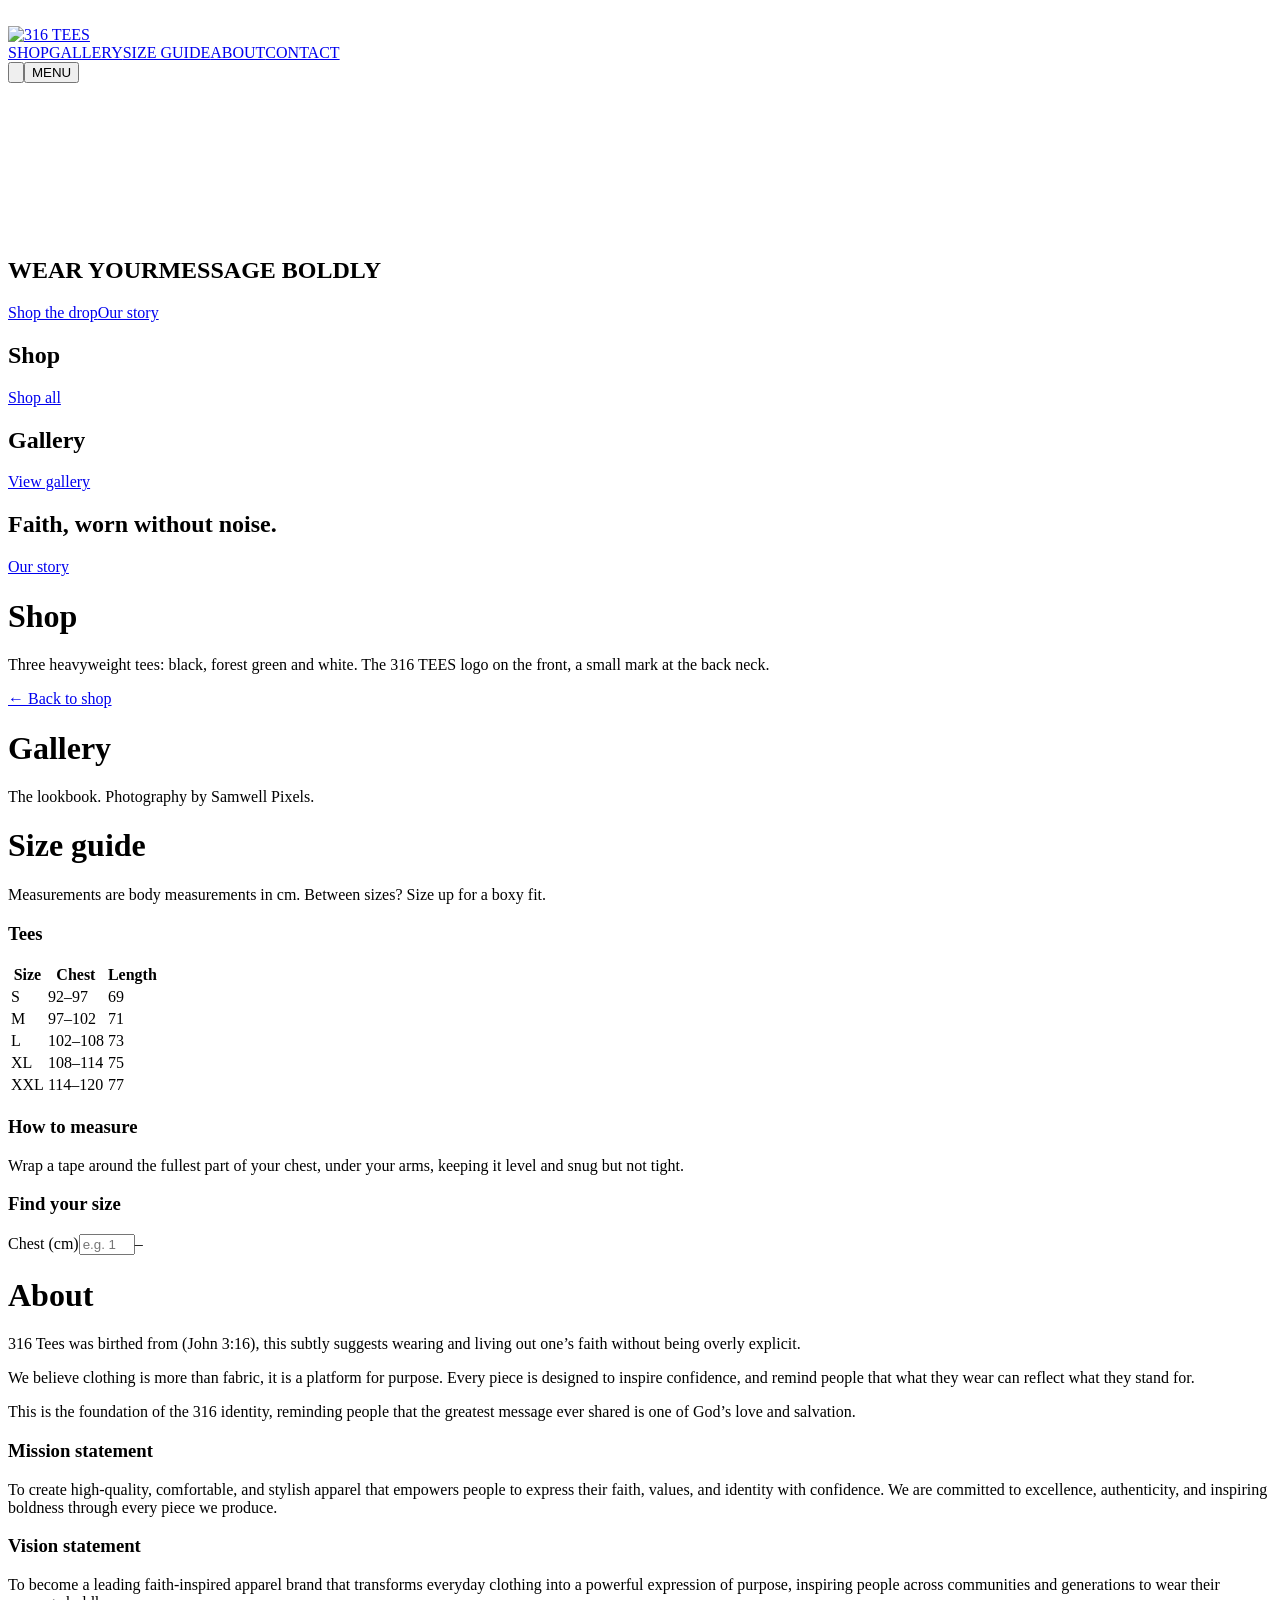
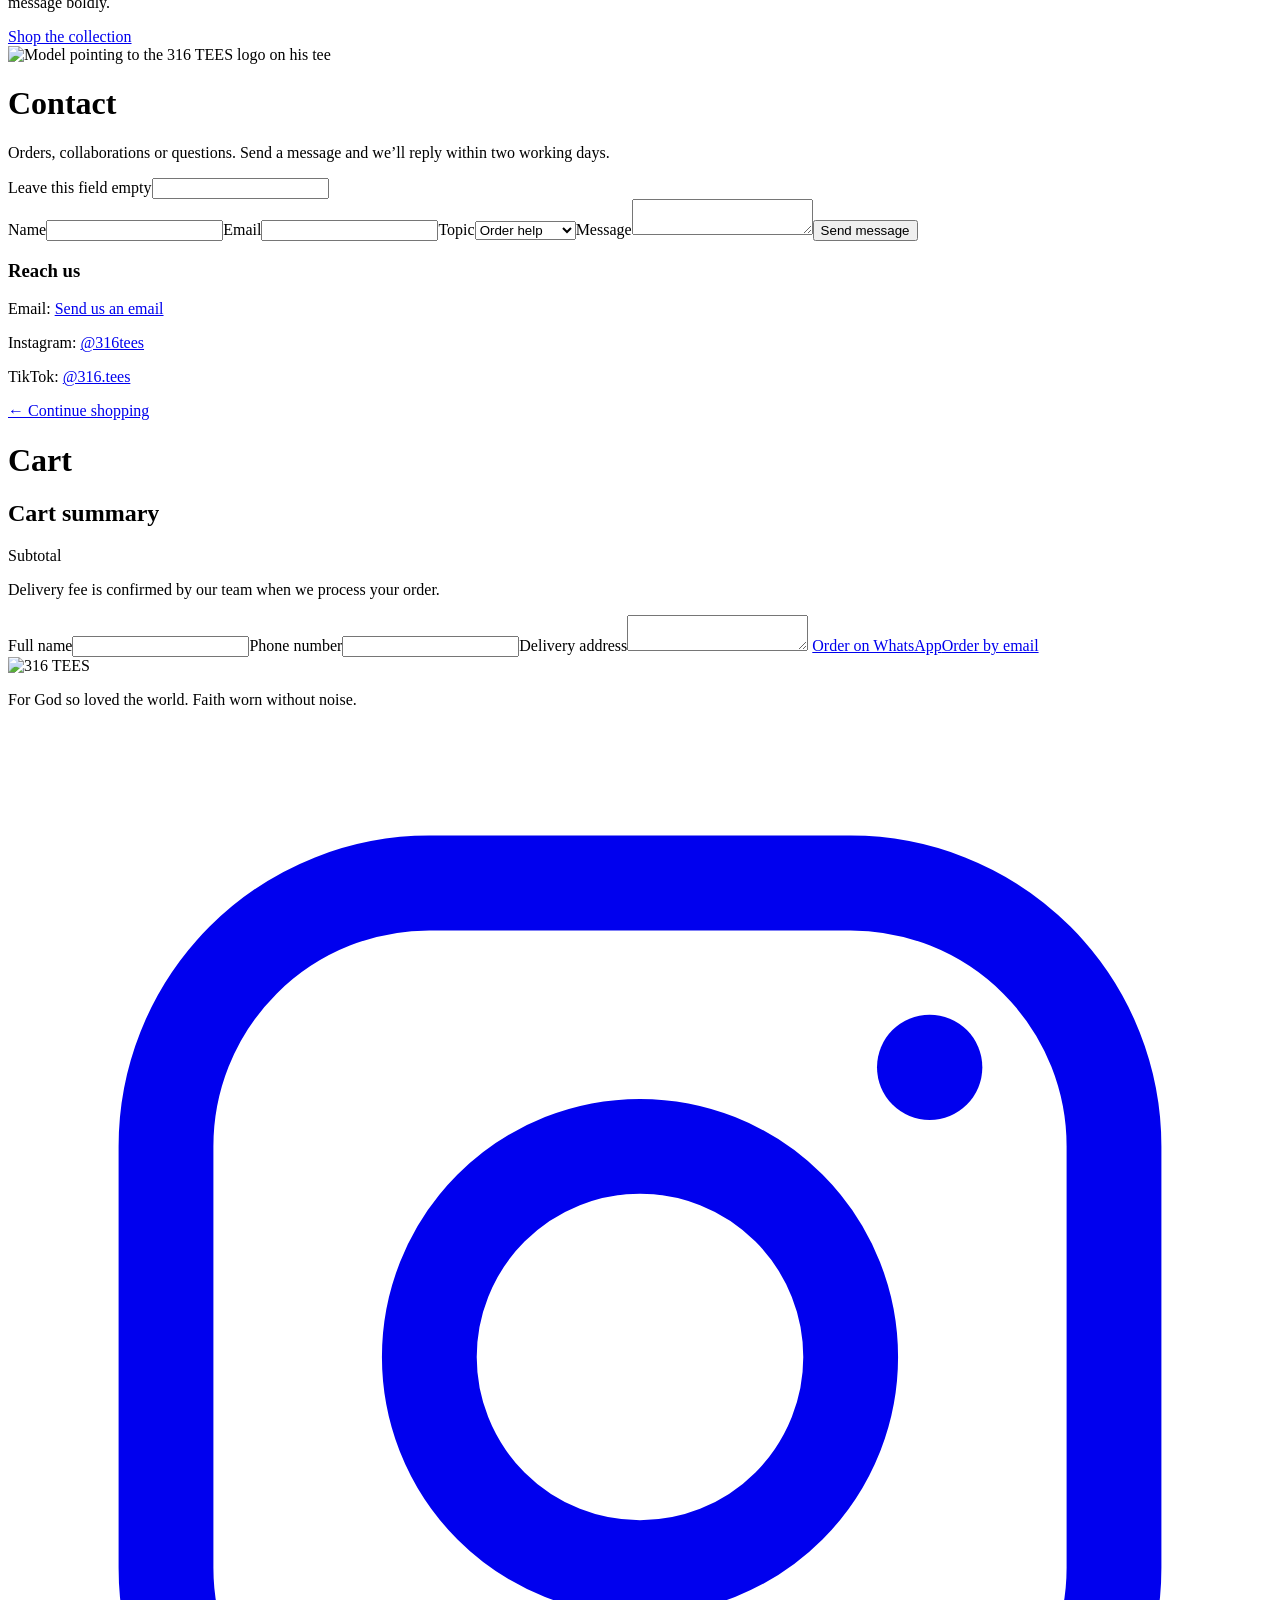
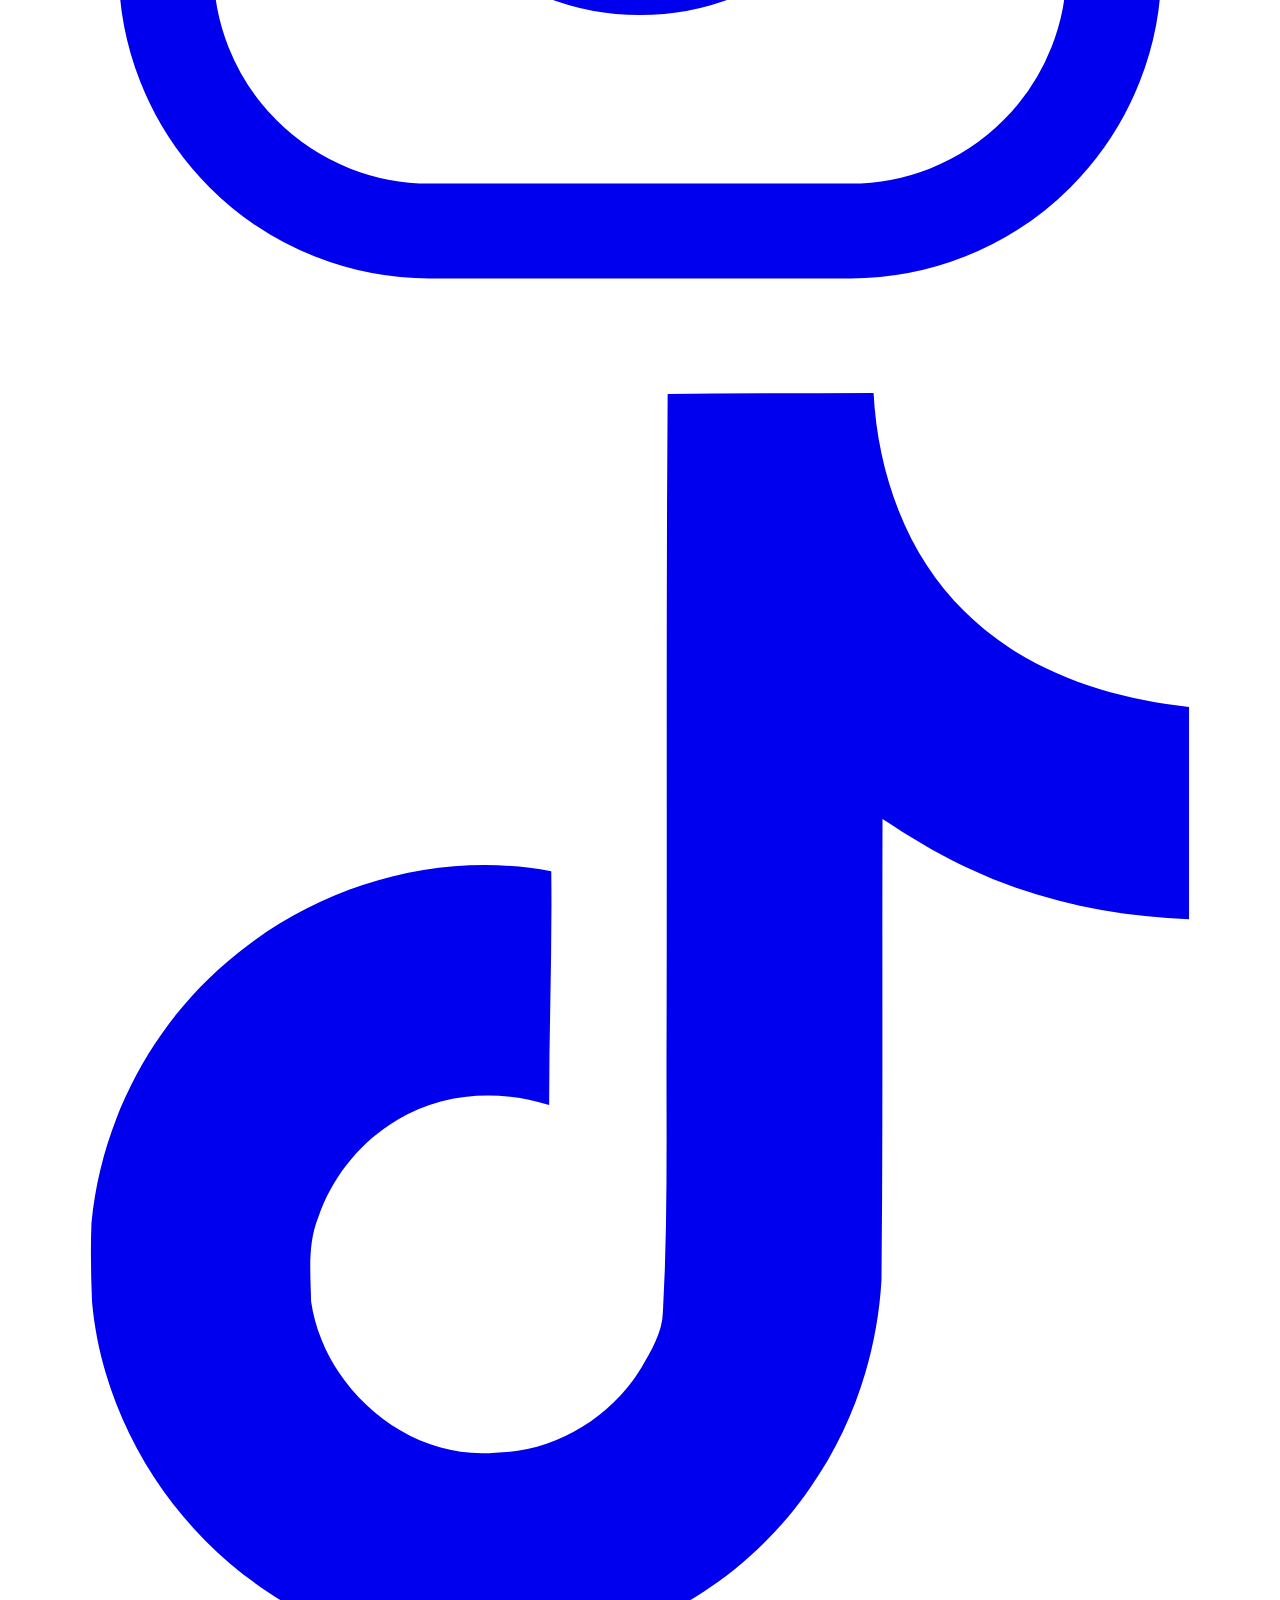
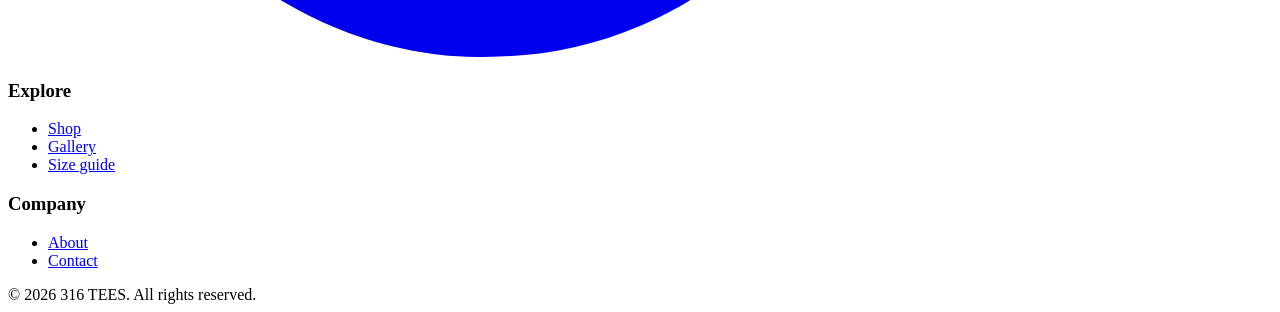
==== index.html @ b626f869 "Initial commit - static website files" ====
<!DOCTYPE html>
<html lang="en"><head><meta charset="utf-8">
<meta name="viewport" content="width=device-width, initial-scale=1, viewport-fit=cover">
<meta http-equiv="Content-Security-Policy" content="default-src 'self'; script-src 'self'; style-src 'self'; img-src 'self'; font-src 'self'; media-src 'self'; connect-src 'none'; object-src 'none'; base-uri 'none'; form-action 'none'">
<meta name="referrer" content="strict-origin-when-cross-origin">
<meta name="description" content="316 TEES: faith-inspired streetwear. Wear your message boldly.">
<title>316 TEES</title>
<link rel="icon" type="image/png" href="assets/img/favicon.png">
<link rel="stylesheet" href="css/styles.css">
</head><body>
<svg width="0" height="0" class="sprite" aria-hidden="true"><symbol id="tee" viewBox="0 0 100 100"><path d="M34 12 16 24 4 44l16 8 8-9v45h44V43l8 9 16-8-12-20-18-12c-3 7-9 10-16 10s-13-3-16-10Z" fill="currentColor"/></symbol></svg>
<nav class="glass" id="nav"><a class="logo" href="#home" aria-label="316 TEES home"><img src="assets/img/logo.png" alt="316 TEES"></a>
<div class="right"><div class="links" id="links"><a href="#shop">SHOP</a><a href="#gallery">GALLERY</a><a href="#size-guide">SIZE GUIDE</a><a href="#about">ABOUT</a><a href="#contact">CONTACT</a></div>
<button class="cart" id="cart" aria-label="Cart, empty"><svg viewBox="0 0 24 24" fill="none" stroke="currentColor" stroke-width="1.8" stroke-linecap="round" stroke-linejoin="round" aria-hidden="true"><path d="M5 8h14l-1.2 11.2a1.5 1.5 0 0 1-1.5 1.3H7.7a1.5 1.5 0 0 1-1.5-1.3L5 8Z"/><path d="M9 10V7a3 3 0 0 1 6 0v3"/></svg><span class="bd" id="cn" hidden>0</span></button><button class="menu" id="menu" aria-expanded="false" aria-label="Menu">MENU</button></div></nav>
<main id="main" tabindex="-1">
<div class="page" data-p="home">
<div class="hero-wrap"><section class="hero" id="hero" aria-label="316 TEES"><video class="hv" poster="assets/img/hero.jpg" src="assets/video/hero.mp4" autoplay muted loop playsinline preload="auto" aria-hidden="true" tabindex="-1"></video><div class="hc"><h1><span class="l"><span class="d0">WEAR YOUR</span></span><span class="l"><span class="d1">MESSAGE BOLDLY</span></span></h1><div class="row"><a class="btn" href="#shop">Shop the drop</a><a class="btn line" href="#about">Our story</a></div></div></section></div>
<div class="after">
<section class="sec" aria-label="Shop preview"><div class="sh"><h2>Shop</h2><a class="btn" href="#shop">Shop all</a></div><div class="grid" id="hgrid"></div></section>
<section class="sec" aria-label="Gallery preview"><div class="sh"><h2>Gallery</h2><a class="btn" href="#gallery">View gallery</a></div><div class="mq"><div class="mq-t" id="mqt"></div></div></section>
<section class="band mt"><h2>Faith, worn without noise.</h2><a class="btn" href="#about">Our story</a></section></div></div>
<div class="page pad" data-p="shop"><h1>Shop</h1><p class="lead">Three heavyweight tees: black, forest green and white. The 316 TEES logo on the front, a small mark at the back neck.</p><div class="grid" id="grid"></div></div>
<div class="page pad" data-p="product"><a class="back" href="#shop">&larr; Back to shop</a><div class="pdp" id="pdp"></div></div>
<div class="page pad" data-p="gallery"><h1>Gallery</h1><p class="lead">The lookbook. Photography by Samwell Pixels.</p><div class="mas" id="mas"></div></div>
<div class="page pad" data-p="size-guide"><a class="back" id="sgb" href="#shop" hidden>&larr; Back</a><h1>Size guide</h1><p class="lead">Measurements are body measurements in cm. Between sizes? Size up for a boxy fit.</p>
<div class="two"><div><h3>Tees</h3><div class="tw"><table><tr><th>Size</th><th>Chest</th><th>Length</th></tr><tr><td>S</td><td>92&ndash;97</td><td>69</td></tr><tr><td>M</td><td>97&ndash;102</td><td>71</td></tr><tr><td>L</td><td>102&ndash;108</td><td>73</td></tr><tr><td>XL</td><td>108&ndash;114</td><td>75</td></tr><tr><td>XXL</td><td>114&ndash;120</td><td>77</td></tr></table></div>
<h3>How to measure</h3><p class="lead mt8">Wrap a tape around the fullest part of your chest, under your arms, keeping it level and snug but not tight.</p></div>
<div class="finder"><h3 class="mb16">Find your size</h3><label for="ch">Chest (cm)</label><input id="ch" type="number" min="70" max="140" placeholder="e.g. 100"><output id="fs" aria-live="polite">&ndash;</output></div></div></div>
<div class="page pad about" data-p="about"><h1>About</h1><div class="two"><div><p class="lead">316 Tees was birthed from (John 3:16), this subtly suggests wearing and living out one’s faith without being overly explicit.</p>
<p>We believe clothing is more than fabric, it is a platform for purpose. Every piece is designed to inspire confidence, and remind people that what they wear can reflect what they stand for.</p>
<p>This is the foundation of the 316 identity, reminding people that the greatest message ever shared is one of God’s love and salvation.</p>
<h3>Mission statement</h3><p>To create high-quality, comfortable, and stylish apparel that empowers people to express their faith, values, and identity with confidence. We are committed to excellence, authenticity, and inspiring boldness through every piece we produce.</p>
<h3>Vision statement</h3><p>To become a leading faith-inspired apparel brand that transforms everyday clothing into a powerful expression of purpose, inspiring people across communities and generations to wear their message boldly.</p>
<a class="btn" href="#shop">Shop the collection</a></div><img id="aimg" alt="Model pointing to the 316 TEES logo on his tee"></div></div>
<div class="page pad" data-p="contact"><h1>Contact</h1><p class="lead">Orders, collaborations or questions. Send a message and we&rsquo;ll reply within two working days.</p>
<div class="two"><form id="cf" novalidate><div class="hp-f" aria-hidden="true"><label for="cfh">Leave this field empty</label><input id="cfh" tabindex="-1" autocomplete="off"></div><label for="n">Name</label><input id="n" required maxlength="60" autocomplete="name"><label for="e">Email</label><input id="e" type="email" required maxlength="120" autocomplete="email"><label for="t">Topic</label><select id="t"><option>Order help</option><option>Sizing</option><option>Collaboration</option><option>Other</option></select><label for="m">Message</label><textarea id="m" required maxlength="1000"></textarea><button class="btn" type="submit">Send message</button><div class="msg" id="cm" aria-live="polite"></div></form>
<div><h3 class="mb12">Reach us</h3><p>Email: <a class="ul" id="mailus" href="#contact">Send us an email</a></p><p>Instagram: <a href="https://www.instagram.com/316_tees?igsi=aW4xdzdqODA5ZWxq" target="_blank" rel="noopener noreferrer" class="ul">@316tees</a></p><p>TikTok: <a href="https://www.tiktok.com/@316.tees?_r=1&amp;_t=ZS-9APTK7MAoVQ" target="_blank" rel="noopener noreferrer" class="ul">@316.tees</a></p></div></div></div>
<div class="page pad" data-p="cart"><a class="back" href="#shop">&larr; Continue shopping</a><h1 id="ch">Cart</h1>
<div id="cempty" hidden><p class="lead">Your cart is empty. Pick a tee and it will show up here.</p><a class="btn" href="#shop">Browse the shop</a></div>
<div class="cgrid" id="cg"><div id="cl"></div>
<aside class="csum" aria-label="Cart summary"><h2>Cart summary</h2><div class="sr"><span>Subtotal</span><b id="cs"></b></div><p class="note">Delivery fee is confirmed by our team when we process your order.</p>
<label for="ordn">Full name</label><input id="ordn" maxlength="80" autocomplete="name"><label for="ordp">Phone number</label><input id="ordp" type="tel" maxlength="20" autocomplete="tel"><label for="orda">Delivery address</label><textarea id="orda" maxlength="250" autocomplete="street-address"></textarea>
<a class="btn wide" id="wa" href="#cart" target="_blank" rel="noopener noreferrer">Order on WhatsApp</a><a class="btn wide dk" id="em" href="#cart">Order by email</a><div class="msg" id="cmsg" aria-live="polite"></div></aside></div></div>
</main>
<footer><div class="glass"><div><img src="assets/img/logo.png" alt="316 TEES"><p>For God so loved the world. Faith worn without noise.</p><div class="soc"><a href="https://www.instagram.com/316_tees?igsi=aW4xdzdqODA5ZWxq" target="_blank" rel="noopener noreferrer" aria-label="316 TEES on Instagram"><svg viewBox="0 0 24 24" fill="none" stroke="currentColor" stroke-width="1.8" aria-hidden="true"><rect x="3" y="3" width="18" height="18" rx="5"/><circle cx="12" cy="12" r="4"/><circle cx="17.5" cy="6.5" r="1" fill="currentColor" stroke="none"/></svg></a><a href="https://www.tiktok.com/@316.tees?_r=1&amp;_t=ZS-9APTK7MAoVQ" target="_blank" rel="noopener noreferrer" aria-label="316 TEES on TikTok"><svg viewBox="0 0 24 24" fill="currentColor" aria-hidden="true"><path d="M12.525.02c1.31-.02 2.61-.01 3.91-.02.08 1.53.63 3.09 1.75 4.17 1.12 1.11 2.7 1.62 4.24 1.79v4.03c-1.44-.05-2.89-.35-4.2-.97-.57-.26-1.1-.59-1.62-.93-.01 2.92.01 5.84-.02 8.75-.08 1.4-.54 2.79-1.35 3.94-1.31 1.92-3.58 3.17-5.91 3.21-1.43.08-2.86-.31-4.08-1.03-2.02-1.19-3.44-3.37-3.65-5.71-.02-.5-.03-1-.01-1.49.18-1.9 1.12-3.72 2.58-4.96 1.66-1.44 3.98-2.13 6.15-1.72.02 1.48-.04 2.96-.04 4.44-.99-.32-2.15-.23-3.02.37-.63.41-1.11 1.04-1.36 1.75-.21.51-.15 1.07-.14 1.61.24 1.64 1.82 3.02 3.5 2.87 1.12-.01 2.19-.66 2.77-1.61.19-.33.4-.67.41-1.06.1-1.79.06-3.57.07-5.36.01-4.03-.01-8.05.02-12.07z"/></svg></a></div></div>
<div><h3>Explore</h3><ul><li><a href="#shop">Shop</a></li><li><a href="#gallery">Gallery</a></li><li><a href="#size-guide">Size guide</a></li></ul></div>
<div><h3>Company</h3><ul><li><a href="#about">About</a></li><li><a href="#contact">Contact</a></li></ul></div><div class="copy">&copy; 2026 316 TEES. All rights reserved.</div></div></footer>
<script src="js/lenis.min.js"></script>
<script src="js/app.js"></script>
</body></html>
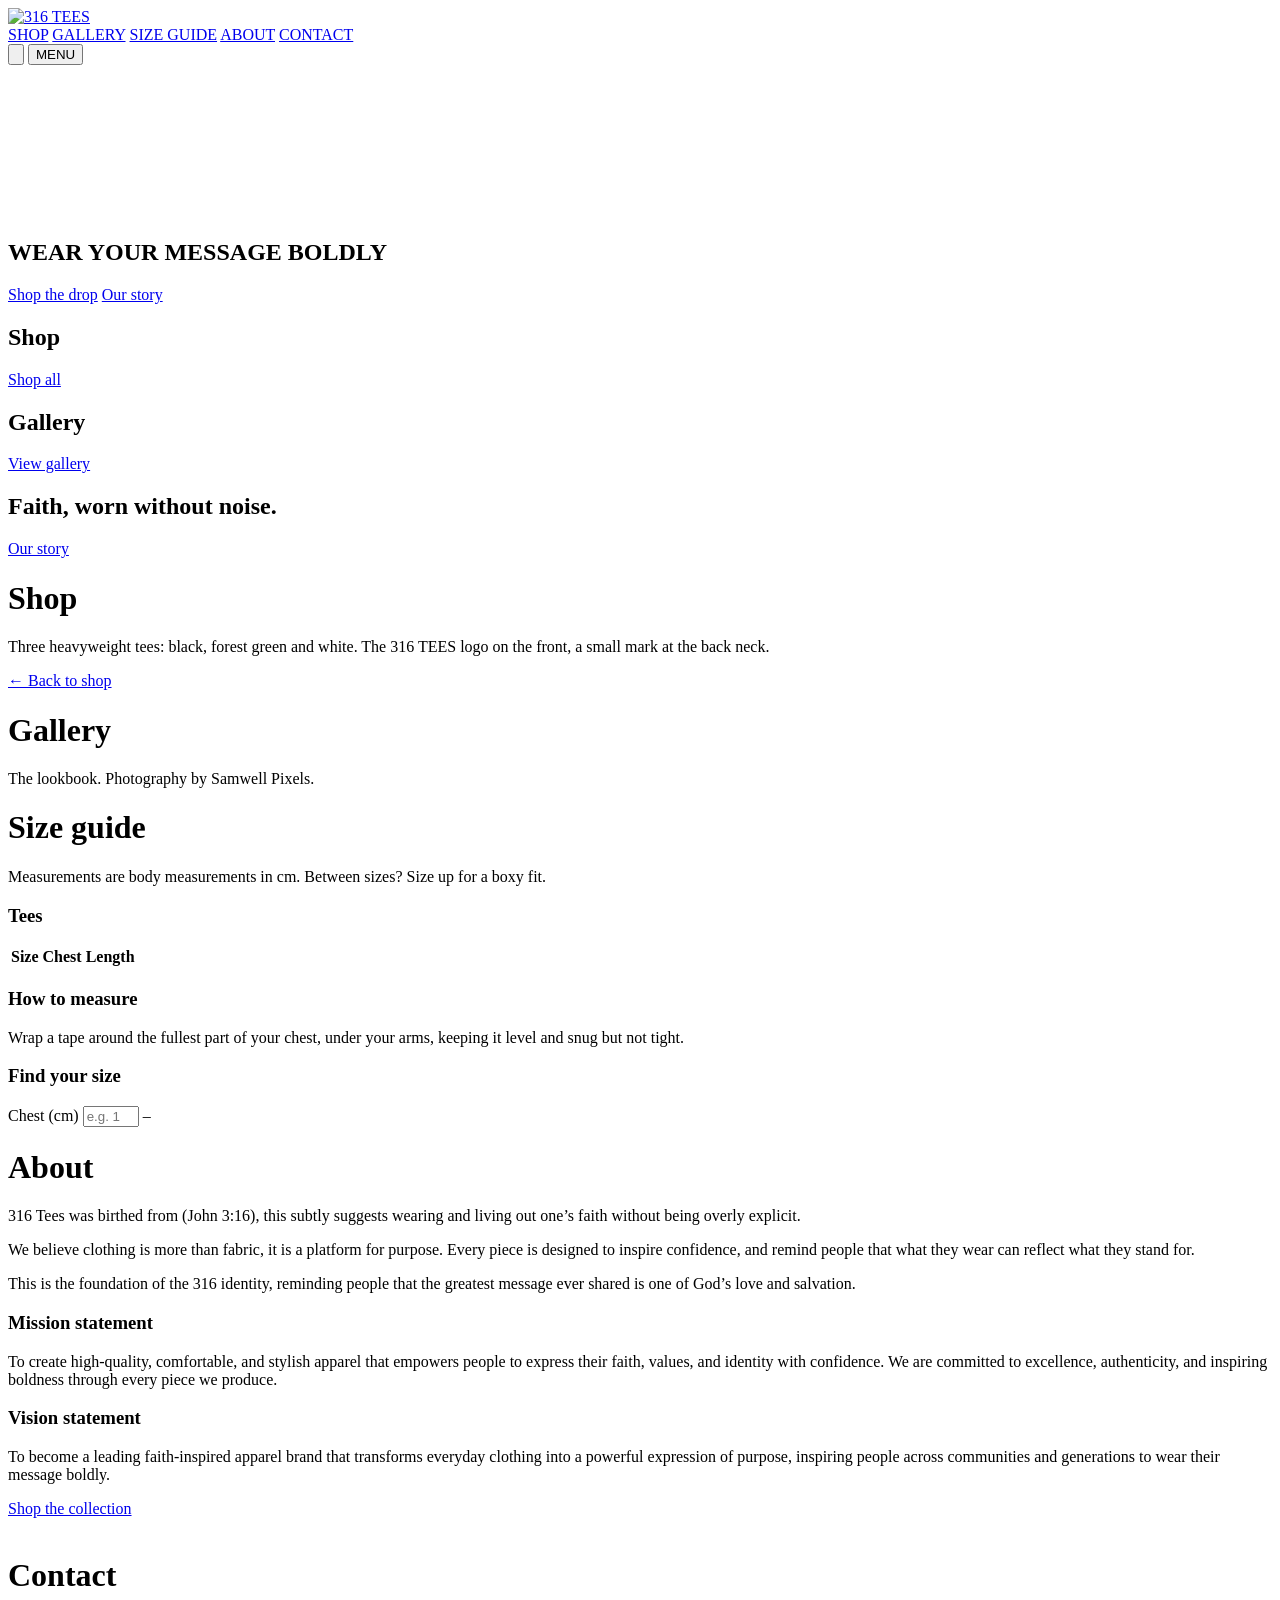
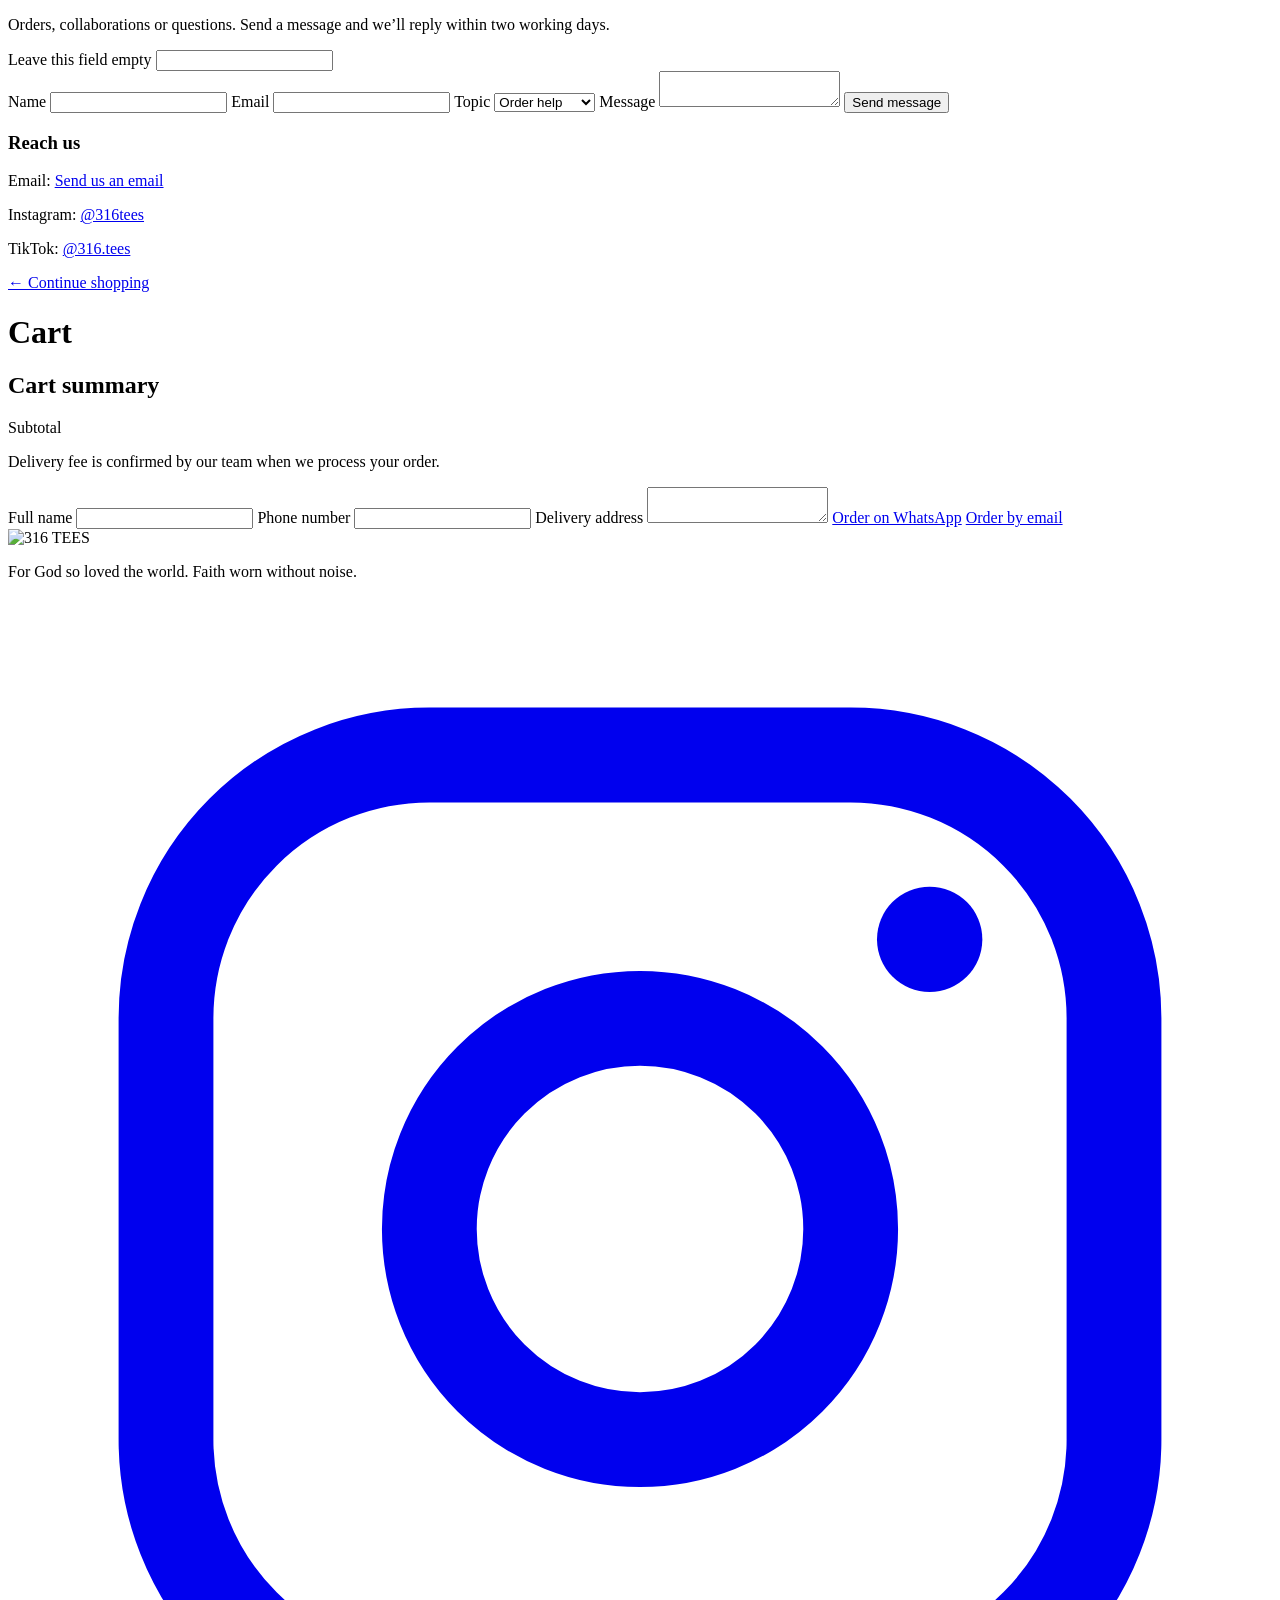
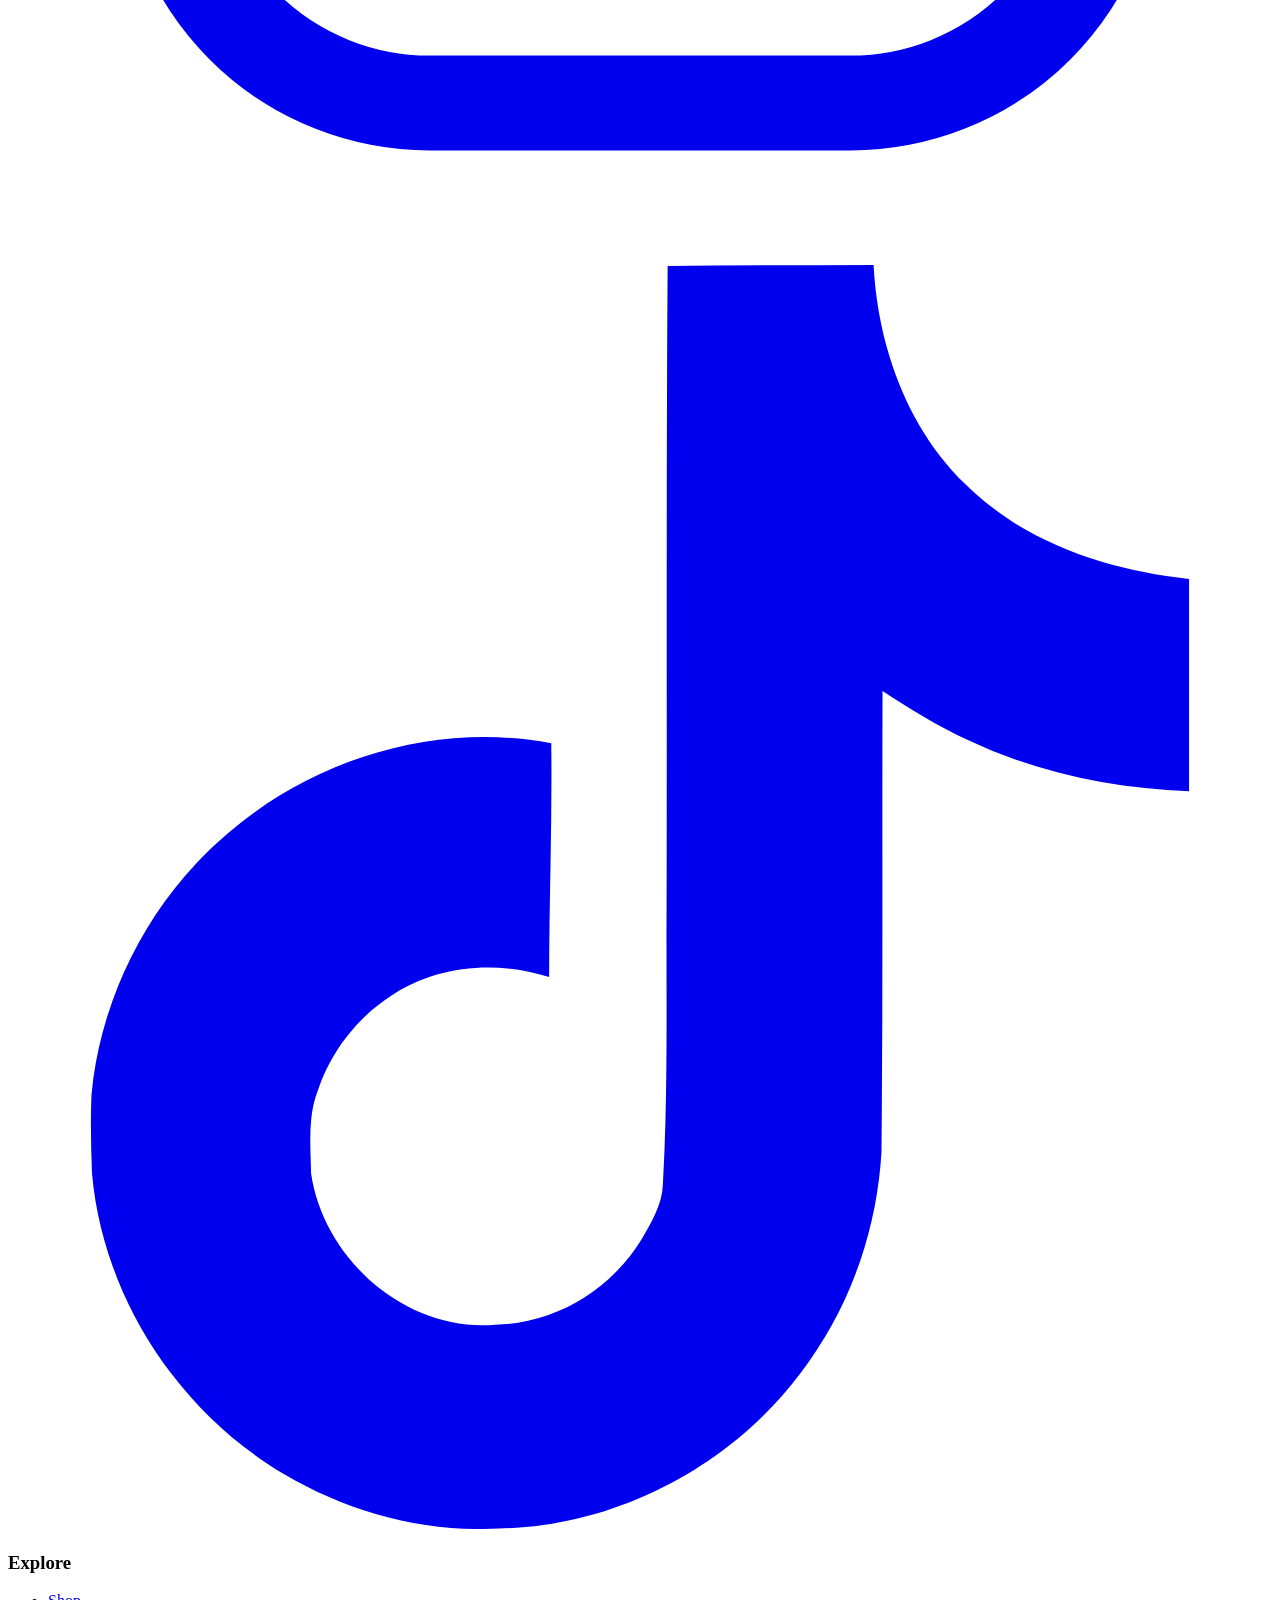
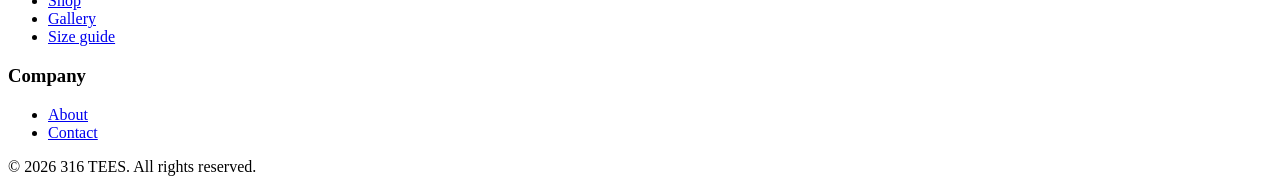
==== commit 5471bb91: "Updated" ====
--- a/index.html
+++ b/index.html
@@ -1,50 +1,229 @@
 <!DOCTYPE html>
-<html lang="en"><head><meta charset="utf-8">
-<meta name="viewport" content="width=device-width, initial-scale=1, viewport-fit=cover">
-<meta http-equiv="Content-Security-Policy" content="default-src 'self'; script-src 'self'; style-src 'self'; img-src 'self'; font-src 'self'; media-src 'self'; connect-src 'none'; object-src 'none'; base-uri 'none'; form-action 'none'">
-<meta name="referrer" content="strict-origin-when-cross-origin">
-<meta name="description" content="316 TEES: faith-inspired streetwear. Wear your message boldly.">
-<title>316 TEES</title>
-<link rel="icon" type="image/png" href="assets/img/favicon.png">
-<link rel="stylesheet" href="css/styles.css">
-</head><body>
-<svg width="0" height="0" class="sprite" aria-hidden="true"><symbol id="tee" viewBox="0 0 100 100"><path d="M34 12 16 24 4 44l16 8 8-9v45h44V43l8 9 16-8-12-20-18-12c-3 7-9 10-16 10s-13-3-16-10Z" fill="currentColor"/></symbol></svg>
-<nav class="glass" id="nav"><a class="logo" href="#home" aria-label="316 TEES home"><img src="assets/img/logo.png" alt="316 TEES"></a>
-<div class="right"><div class="links" id="links"><a href="#shop">SHOP</a><a href="#gallery">GALLERY</a><a href="#size-guide">SIZE GUIDE</a><a href="#about">ABOUT</a><a href="#contact">CONTACT</a></div>
-<button class="cart" id="cart" aria-label="Cart, empty"><svg viewBox="0 0 24 24" fill="none" stroke="currentColor" stroke-width="1.8" stroke-linecap="round" stroke-linejoin="round" aria-hidden="true"><path d="M5 8h14l-1.2 11.2a1.5 1.5 0 0 1-1.5 1.3H7.7a1.5 1.5 0 0 1-1.5-1.3L5 8Z"/><path d="M9 10V7a3 3 0 0 1 6 0v3"/></svg><span class="bd" id="cn" hidden>0</span></button><button class="menu" id="menu" aria-expanded="false" aria-label="Menu">MENU</button></div></nav>
-<main id="main" tabindex="-1">
-<div class="page" data-p="home">
-<div class="hero-wrap"><section class="hero" id="hero" aria-label="316 TEES"><video class="hv" poster="assets/img/hero.jpg" src="assets/video/hero.mp4" autoplay muted loop playsinline preload="auto" aria-hidden="true" tabindex="-1"></video><div class="hc"><h1><span class="l"><span class="d0">WEAR YOUR</span></span><span class="l"><span class="d1">MESSAGE BOLDLY</span></span></h1><div class="row"><a class="btn" href="#shop">Shop the drop</a><a class="btn line" href="#about">Our story</a></div></div></section></div>
-<div class="after">
-<section class="sec" aria-label="Shop preview"><div class="sh"><h2>Shop</h2><a class="btn" href="#shop">Shop all</a></div><div class="grid" id="hgrid"></div></section>
-<section class="sec" aria-label="Gallery preview"><div class="sh"><h2>Gallery</h2><a class="btn" href="#gallery">View gallery</a></div><div class="mq"><div class="mq-t" id="mqt"></div></div></section>
-<section class="band mt"><h2>Faith, worn without noise.</h2><a class="btn" href="#about">Our story</a></section></div></div>
-<div class="page pad" data-p="shop"><h1>Shop</h1><p class="lead">Three heavyweight tees: black, forest green and white. The 316 TEES logo on the front, a small mark at the back neck.</p><div class="grid" id="grid"></div></div>
-<div class="page pad" data-p="product"><a class="back" href="#shop">&larr; Back to shop</a><div class="pdp" id="pdp"></div></div>
-<div class="page pad" data-p="gallery"><h1>Gallery</h1><p class="lead">The lookbook. Photography by Samwell Pixels.</p><div class="mas" id="mas"></div></div>
-<div class="page pad" data-p="size-guide"><a class="back" id="sgb" href="#shop" hidden>&larr; Back</a><h1>Size guide</h1><p class="lead">Measurements are body measurements in cm. Between sizes? Size up for a boxy fit.</p>
-<div class="two"><div><h3>Tees</h3><div class="tw"><table><tr><th>Size</th><th>Chest</th><th>Length</th></tr><tr><td>S</td><td>92&ndash;97</td><td>69</td></tr><tr><td>M</td><td>97&ndash;102</td><td>71</td></tr><tr><td>L</td><td>102&ndash;108</td><td>73</td></tr><tr><td>XL</td><td>108&ndash;114</td><td>75</td></tr><tr><td>XXL</td><td>114&ndash;120</td><td>77</td></tr></table></div>
-<h3>How to measure</h3><p class="lead mt8">Wrap a tape around the fullest part of your chest, under your arms, keeping it level and snug but not tight.</p></div>
-<div class="finder"><h3 class="mb16">Find your size</h3><label for="ch">Chest (cm)</label><input id="ch" type="number" min="70" max="140" placeholder="e.g. 100"><output id="fs" aria-live="polite">&ndash;</output></div></div></div>
-<div class="page pad about" data-p="about"><h1>About</h1><div class="two"><div><p class="lead">316 Tees was birthed from (John 3:16), this subtly suggests wearing and living out one’s faith without being overly explicit.</p>
-<p>We believe clothing is more than fabric, it is a platform for purpose. Every piece is designed to inspire confidence, and remind people that what they wear can reflect what they stand for.</p>
-<p>This is the foundation of the 316 identity, reminding people that the greatest message ever shared is one of God’s love and salvation.</p>
-<h3>Mission statement</h3><p>To create high-quality, comfortable, and stylish apparel that empowers people to express their faith, values, and identity with confidence. We are committed to excellence, authenticity, and inspiring boldness through every piece we produce.</p>
-<h3>Vision statement</h3><p>To become a leading faith-inspired apparel brand that transforms everyday clothing into a powerful expression of purpose, inspiring people across communities and generations to wear their message boldly.</p>
-<a class="btn" href="#shop">Shop the collection</a></div><img id="aimg" alt="Model pointing to the 316 TEES logo on his tee"></div></div>
-<div class="page pad" data-p="contact"><h1>Contact</h1><p class="lead">Orders, collaborations or questions. Send a message and we&rsquo;ll reply within two working days.</p>
-<div class="two"><form id="cf" novalidate><div class="hp-f" aria-hidden="true"><label for="cfh">Leave this field empty</label><input id="cfh" tabindex="-1" autocomplete="off"></div><label for="n">Name</label><input id="n" required maxlength="60" autocomplete="name"><label for="e">Email</label><input id="e" type="email" required maxlength="120" autocomplete="email"><label for="t">Topic</label><select id="t"><option>Order help</option><option>Sizing</option><option>Collaboration</option><option>Other</option></select><label for="m">Message</label><textarea id="m" required maxlength="1000"></textarea><button class="btn" type="submit">Send message</button><div class="msg" id="cm" aria-live="polite"></div></form>
-<div><h3 class="mb12">Reach us</h3><p>Email: <a class="ul" id="mailus" href="#contact">Send us an email</a></p><p>Instagram: <a href="https://www.instagram.com/316_tees?igsi=aW4xdzdqODA5ZWxq" target="_blank" rel="noopener noreferrer" class="ul">@316tees</a></p><p>TikTok: <a href="https://www.tiktok.com/@316.tees?_r=1&amp;_t=ZS-9APTK7MAoVQ" target="_blank" rel="noopener noreferrer" class="ul">@316.tees</a></p></div></div></div>
-<div class="page pad" data-p="cart"><a class="back" href="#shop">&larr; Continue shopping</a><h1 id="ch">Cart</h1>
-<div id="cempty" hidden><p class="lead">Your cart is empty. Pick a tee and it will show up here.</p><a class="btn" href="#shop">Browse the shop</a></div>
-<div class="cgrid" id="cg"><div id="cl"></div>
-<aside class="csum" aria-label="Cart summary"><h2>Cart summary</h2><div class="sr"><span>Subtotal</span><b id="cs"></b></div><p class="note">Delivery fee is confirmed by our team when we process your order.</p>
-<label for="ordn">Full name</label><input id="ordn" maxlength="80" autocomplete="name"><label for="ordp">Phone number</label><input id="ordp" type="tel" maxlength="20" autocomplete="tel"><label for="orda">Delivery address</label><textarea id="orda" maxlength="250" autocomplete="street-address"></textarea>
-<a class="btn wide" id="wa" href="#cart" target="_blank" rel="noopener noreferrer">Order on WhatsApp</a><a class="btn wide dk" id="em" href="#cart">Order by email</a><div class="msg" id="cmsg" aria-live="polite"></div></aside></div></div>
-</main>
-<footer><div class="glass"><div><img src="assets/img/logo.png" alt="316 TEES"><p>For God so loved the world. Faith worn without noise.</p><div class="soc"><a href="https://www.instagram.com/316_tees?igsi=aW4xdzdqODA5ZWxq" target="_blank" rel="noopener noreferrer" aria-label="316 TEES on Instagram"><svg viewBox="0 0 24 24" fill="none" stroke="currentColor" stroke-width="1.8" aria-hidden="true"><rect x="3" y="3" width="18" height="18" rx="5"/><circle cx="12" cy="12" r="4"/><circle cx="17.5" cy="6.5" r="1" fill="currentColor" stroke="none"/></svg></a><a href="https://www.tiktok.com/@316.tees?_r=1&amp;_t=ZS-9APTK7MAoVQ" target="_blank" rel="noopener noreferrer" aria-label="316 TEES on TikTok"><svg viewBox="0 0 24 24" fill="currentColor" aria-hidden="true"><path d="M12.525.02c1.31-.02 2.61-.01 3.91-.02.08 1.53.63 3.09 1.75 4.17 1.12 1.11 2.7 1.62 4.24 1.79v4.03c-1.44-.05-2.89-.35-4.2-.97-.57-.26-1.1-.59-1.62-.93-.01 2.92.01 5.84-.02 8.75-.08 1.4-.54 2.79-1.35 3.94-1.31 1.92-3.58 3.17-5.91 3.21-1.43.08-2.86-.31-4.08-1.03-2.02-1.19-3.44-3.37-3.65-5.71-.02-.5-.03-1-.01-1.49.18-1.9 1.12-3.72 2.58-4.96 1.66-1.44 3.98-2.13 6.15-1.72.02 1.48-.04 2.96-.04 4.44-.99-.32-2.15-.23-3.02.37-.63.41-1.11 1.04-1.36 1.75-.21.51-.15 1.07-.14 1.61.24 1.64 1.82 3.02 3.5 2.87 1.12-.01 2.19-.66 2.77-1.61.19-.33.4-.67.41-1.06.1-1.79.06-3.57.07-5.36.01-4.03-.01-8.05.02-12.07z"/></svg></a></div></div>
-<div><h3>Explore</h3><ul><li><a href="#shop">Shop</a></li><li><a href="#gallery">Gallery</a></li><li><a href="#size-guide">Size guide</a></li></ul></div>
-<div><h3>Company</h3><ul><li><a href="#about">About</a></li><li><a href="#contact">Contact</a></li></ul></div><div class="copy">&copy; 2026 316 TEES. All rights reserved.</div></div></footer>
-<script src="js/lenis.min.js"></script>
-<script src="js/app.js"></script>
-</body></html>
+<html lang="en">
+<head>
+  <meta charset="utf-8">
+  <meta name="viewport" content="width=device-width, initial-scale=1, viewport-fit=cover">
+  <meta http-equiv="Content-Security-Policy" content="default-src 'self'; script-src 'self'; style-src 'self'; img-src 'self'; font-src 'self'; media-src 'self'; connect-src 'none'; object-src 'none'; base-uri 'none'; form-action 'none'; upgrade-insecure-requests">
+  <meta name="referrer" content="strict-origin-when-cross-origin">
+  <meta name="description" content="316 TEES: faith-inspired streetwear. Wear your message boldly.">
+  <meta name="theme-color" content="#0a0a0a">
+  <title>316 TEES</title>
+  <link rel="icon" type="image/png" href="assets/img/favicon.png">
+  <link rel="preload" href="assets/fonts/CabinetGrotesk-Bold.woff2" as="font" type="font/woff2" crossorigin>
+  <link rel="stylesheet" href="css/styles.css">
+</head>
+<body>
+
+  <!-- ============ NAVBAR ============ -->
+  <nav class="site-nav glass" aria-label="Main">
+    <a class="nav-logo" href="#home" aria-label="316 TEES home"><img src="assets/img/logo.png" alt="316 TEES"></a>
+    <div class="nav-right">
+      <div class="nav-links" id="nav-links">
+        <a href="#shop">SHOP</a>
+        <a href="#gallery">GALLERY</a>
+        <a href="#size-guide">SIZE GUIDE</a>
+        <a href="#about">ABOUT</a>
+        <a href="#contact">CONTACT</a>
+      </div>
+      <button class="cart-btn" id="cart-btn" type="button" aria-label="Cart, empty">
+        <svg viewBox="0 0 24 24" fill="none" stroke="currentColor" stroke-width="1.8" stroke-linecap="round" stroke-linejoin="round" aria-hidden="true">
+          <path d="M5 8h14l-1.2 11.2a1.5 1.5 0 0 1-1.5 1.3H7.7a1.5 1.5 0 0 1-1.5-1.3L5 8Z"/>
+          <path d="M9 10V7a3 3 0 0 1 6 0v3"/>
+        </svg>
+        <span class="cart-badge" id="cart-badge" hidden>0</span>
+      </button>
+      <button class="menu-btn" id="menu-btn" type="button" aria-expanded="false" aria-controls="nav-links">MENU</button>
+    </div>
+  </nav>
+
+  <main id="main" tabindex="-1">
+    <noscript><p class="page-pad lead">Please turn on JavaScript to browse the shop.</p></noscript>
+
+    <!-- ============ HOME ============ -->
+    <div class="page" data-page="home">
+      <div class="hero-wrap">
+        <section class="hero" id="hero" aria-label="316 TEES">
+          <video class="hero-video" src="assets/video/hero.mp4" autoplay muted loop playsinline preload="auto" aria-hidden="true" tabindex="-1"></video>
+          <div class="hero-content">
+            <h1 class="hero-title" id="hero-title">
+              <span class="line"><span>WEAR YOUR</span></span>
+              <span class="line"><span>MESSAGE BOLDLY</span></span>
+            </h1>
+            <div class="hero-actions">
+              <a class="btn" href="#shop">Shop the drop</a>
+              <a class="btn btn--line" href="#about">Our story</a>
+            </div>
+          </div>
+        </section>
+      </div>
+
+      <div class="after">
+        <section class="section" aria-label="Shop preview">
+          <div class="section-head"><h2>Shop</h2><a class="btn" href="#shop">Shop all</a></div>
+          <div class="product-grid product-grid--preview" id="home-grid"></div>
+        </section>
+        <section class="section" aria-label="Gallery preview">
+          <div class="section-head"><h2>Gallery</h2><a class="btn" href="#gallery">View gallery</a></div>
+          <div class="marquee" id="marquee"><div class="marquee-track" id="marquee-track"></div></div>
+        </section>
+        <section class="band">
+          <h2>Faith, worn without noise.</h2>
+          <a class="btn" href="#about">Our story</a>
+        </section>
+      </div>
+    </div>
+
+    <!-- ============ SHOP ============ -->
+    <div class="page page-pad" data-page="shop">
+      <h1>Shop</h1>
+      <p class="lead">Three heavyweight tees: black, forest green and white. The 316 TEES logo on the front, a small mark at the back neck.</p>
+      <div class="product-grid" id="shop-grid"></div>
+    </div>
+
+    <!-- ============ PRODUCT ============ -->
+    <div class="page page-pad" data-page="product">
+      <a class="back-link" href="#shop">&larr; Back to shop</a>
+      <div class="pdp" id="product-view"></div>
+    </div>
+
+    <!-- ============ GALLERY ============ -->
+    <div class="page page-pad" data-page="gallery">
+      <h1>Gallery</h1>
+      <p class="lead">The lookbook. Photography by Samwell Pixels.</p>
+      <div class="masonry" id="gallery-grid"></div>
+    </div>
+
+    <!-- ============ SIZE GUIDE ============ -->
+    <div class="page page-pad" data-page="size-guide">
+      <a class="back-link" id="size-back" href="#shop" hidden>&larr; Back</a>
+      <h1>Size guide</h1>
+      <p class="lead">Measurements are body measurements in cm. Between sizes? Size up for a boxy fit.</p>
+      <div class="split">
+        <div>
+          <h3>Tees</h3>
+          <div class="table-scroll">
+            <table>
+              <thead><tr><th>Size</th><th>Chest</th><th>Length</th></tr></thead>
+              <tbody id="size-rows"></tbody>
+            </table>
+          </div>
+          <h3>How to measure</h3>
+          <p class="lead lead--tight">Wrap a tape around the fullest part of your chest, under your arms, keeping it level and snug but not tight.</p>
+        </div>
+        <div class="finder">
+          <h3>Find your size</h3>
+          <label for="chest-input">Chest (cm)</label>
+          <input id="chest-input" type="number" min="70" max="140" placeholder="e.g. 100">
+          <output id="size-result" aria-live="polite">&ndash;</output>
+        </div>
+      </div>
+    </div>
+
+    <!-- ============ ABOUT ============ -->
+    <div class="page page-pad about" data-page="about">
+      <h1>About</h1>
+      <div class="split">
+        <div>
+          <p class="lead">316 Tees was birthed from (John 3:16), this subtly suggests wearing and living out one’s faith without being overly explicit.</p>
+          <p>We believe clothing is more than fabric, it is a platform for purpose. Every piece is designed to inspire confidence, and remind people that what they wear can reflect what they stand for.</p>
+          <p>This is the foundation of the 316 identity, reminding people that the greatest message ever shared is one of God’s love and salvation.</p>
+          <h3>Mission statement</h3>
+          <p>To create high-quality, comfortable, and stylish apparel that empowers people to express their faith, values, and identity with confidence. We are committed to excellence, authenticity, and inspiring boldness through every piece we produce.</p>
+          <h3>Vision statement</h3>
+          <p>To become a leading faith-inspired apparel brand that transforms everyday clothing into a powerful expression of purpose, inspiring people across communities and generations to wear their message boldly.</p>
+          <a class="btn" href="#shop">Shop the collection</a>
+        </div>
+        <img id="about-photo" alt="">
+      </div>
+    </div>
+
+    <!-- ============ CONTACT ============ -->
+    <div class="page page-pad" data-page="contact">
+      <h1>Contact</h1>
+      <p class="lead">Orders, collaborations or questions. Send a message and we’ll reply within two working days.</p>
+      <div class="split">
+        <form id="contact-form" novalidate>
+          <div class="hp-field" aria-hidden="true">
+            <label for="contact-trap">Leave this field empty</label>
+            <input id="contact-trap" tabindex="-1" autocomplete="off">
+          </div>
+          <label for="contact-name">Name</label>
+          <input id="contact-name" required maxlength="60" autocomplete="name">
+          <label for="contact-email">Email</label>
+          <input id="contact-email" type="email" required maxlength="120" autocomplete="email">
+          <label for="contact-topic">Topic</label>
+          <select id="contact-topic"><option>Order help</option><option>Sizing</option><option>Collaboration</option><option>Other</option></select>
+          <label for="contact-message">Message</label>
+          <textarea id="contact-message" required maxlength="1000"></textarea>
+          <button class="btn" type="submit">Send message</button>
+          <div class="form-msg" id="contact-msg" aria-live="polite"></div>
+        </form>
+        <div>
+          <h3>Reach us</h3>
+          <p>Email: <a class="link-underline" id="mail-link" href="#contact">Send us an email</a></p>
+          <p>Instagram: <a class="link-underline" href="https://www.instagram.com/316_tees?igsi=aW4xdzdqODA5ZWxq" target="_blank" rel="noopener noreferrer">@316tees</a></p>
+          <p>TikTok: <a class="link-underline" href="https://www.tiktok.com/@316.tees?_r=1&amp;_t=ZS-9APTK7MAoVQ" target="_blank" rel="noopener noreferrer">@316.tees</a></p>
+        </div>
+      </div>
+    </div>
+
+    <!-- ============ CART ============ -->
+    <div class="page page-pad" data-page="cart">
+      <a class="back-link" href="#shop">&larr; Continue shopping</a>
+      <h1 id="cart-title">Cart</h1>
+      <div id="cart-empty" hidden>
+        <p class="lead">Your cart is empty. Pick a tee and it will show up here.</p>
+        <a class="btn" href="#shop">Browse the shop</a>
+      </div>
+      <div class="cart-layout" id="cart-layout">
+        <div id="cart-lines"></div>
+        <aside class="summary" aria-label="Cart summary">
+          <h2>Cart summary</h2>
+          <div class="summary-row"><span>Subtotal</span><b id="cart-subtotal"></b></div>
+          <p class="note">Delivery fee is confirmed by our team when we process your order.</p>
+          <label for="order-name">Full name</label>
+          <input id="order-name" maxlength="80" autocomplete="name">
+          <label for="order-phone">Phone number</label>
+          <input id="order-phone" type="tel" maxlength="20" autocomplete="tel">
+          <label for="order-address">Delivery address</label>
+          <textarea id="order-address" maxlength="250" autocomplete="street-address"></textarea>
+          <a class="btn btn--wide" id="order-whatsapp" href="#cart" target="_blank" rel="noopener noreferrer">Order on WhatsApp</a>
+          <a class="btn btn--wide btn--dark" id="order-email" href="#cart">Order by email</a>
+          <div class="form-msg" id="order-msg" aria-live="polite"></div>
+        </aside>
+      </div>
+    </div>
+  </main>
+
+  <!-- ============ FOOTER ============ -->
+  <footer class="site-footer">
+    <div class="glass footer-grid">
+      <div>
+        <img class="footer-logo" src="assets/img/logo.png" alt="316 TEES">
+        <p>For God so loved the world. <span class="tagline-end">Faith worn without noise.</span></p>
+        <div class="social">
+          <a href="https://www.instagram.com/316_tees?igsi=aW4xdzdqODA5ZWxq" target="_blank" rel="noopener noreferrer" aria-label="316 TEES on Instagram">
+            <svg viewBox="0 0 24 24" fill="none" stroke="currentColor" stroke-width="1.8" aria-hidden="true"><rect x="3" y="3" width="18" height="18" rx="5"/><circle cx="12" cy="12" r="4"/><circle cx="17.5" cy="6.5" r="1" fill="currentColor" stroke="none"/></svg>
+          </a>
+          <a href="https://www.tiktok.com/@316.tees?_r=1&amp;_t=ZS-9APTK7MAoVQ" target="_blank" rel="noopener noreferrer" aria-label="316 TEES on TikTok">
+            <svg viewBox="0 0 24 24" fill="currentColor" aria-hidden="true"><path d="M12.525.02c1.31-.02 2.61-.01 3.91-.02.08 1.53.63 3.09 1.75 4.17 1.12 1.11 2.7 1.62 4.24 1.79v4.03c-1.44-.05-2.89-.35-4.2-.97-.57-.26-1.1-.59-1.62-.93-.01 2.92.01 5.84-.02 8.75-.08 1.4-.54 2.79-1.35 3.94-1.31 1.92-3.58 3.17-5.91 3.21-1.43.08-2.86-.31-4.08-1.03-2.02-1.19-3.44-3.37-3.65-5.71-.02-.5-.03-1-.01-1.49.18-1.9 1.12-3.72 2.58-4.96 1.66-1.44 3.98-2.13 6.15-1.72.02 1.48-.04 2.96-.04 4.44-.99-.32-2.15-.23-3.02.37-.63.41-1.11 1.04-1.36 1.75-.21.51-.15 1.07-.14 1.61.24 1.64 1.82 3.02 3.5 2.87 1.12-.01 2.19-.66 2.77-1.61.19-.33.4-.67.41-1.06.1-1.79.06-3.57.07-5.36.01-4.03-.01-8.05.02-12.07z"/></svg>
+          </a>
+        </div>
+      </div>
+      <div>
+        <h3>Explore</h3>
+        <ul><li><a href="#shop">Shop</a></li><li><a href="#gallery">Gallery</a></li><li><a href="#size-guide">Size guide</a></li></ul>
+      </div>
+      <div>
+        <h3>Company</h3>
+        <ul><li><a href="#about">About</a></li><li><a href="#contact">Contact</a></li></ul>
+      </div>
+      <div class="copy">&copy; 2026 316 TEES. All rights reserved.</div>
+    </div>
+  </footer>
+
+  <script src="js/vendor/lenis.min.js"></script>
+  <script src="js/data.js"></script>
+  <script src="js/app.js"></script>
+</body>
+</html>
